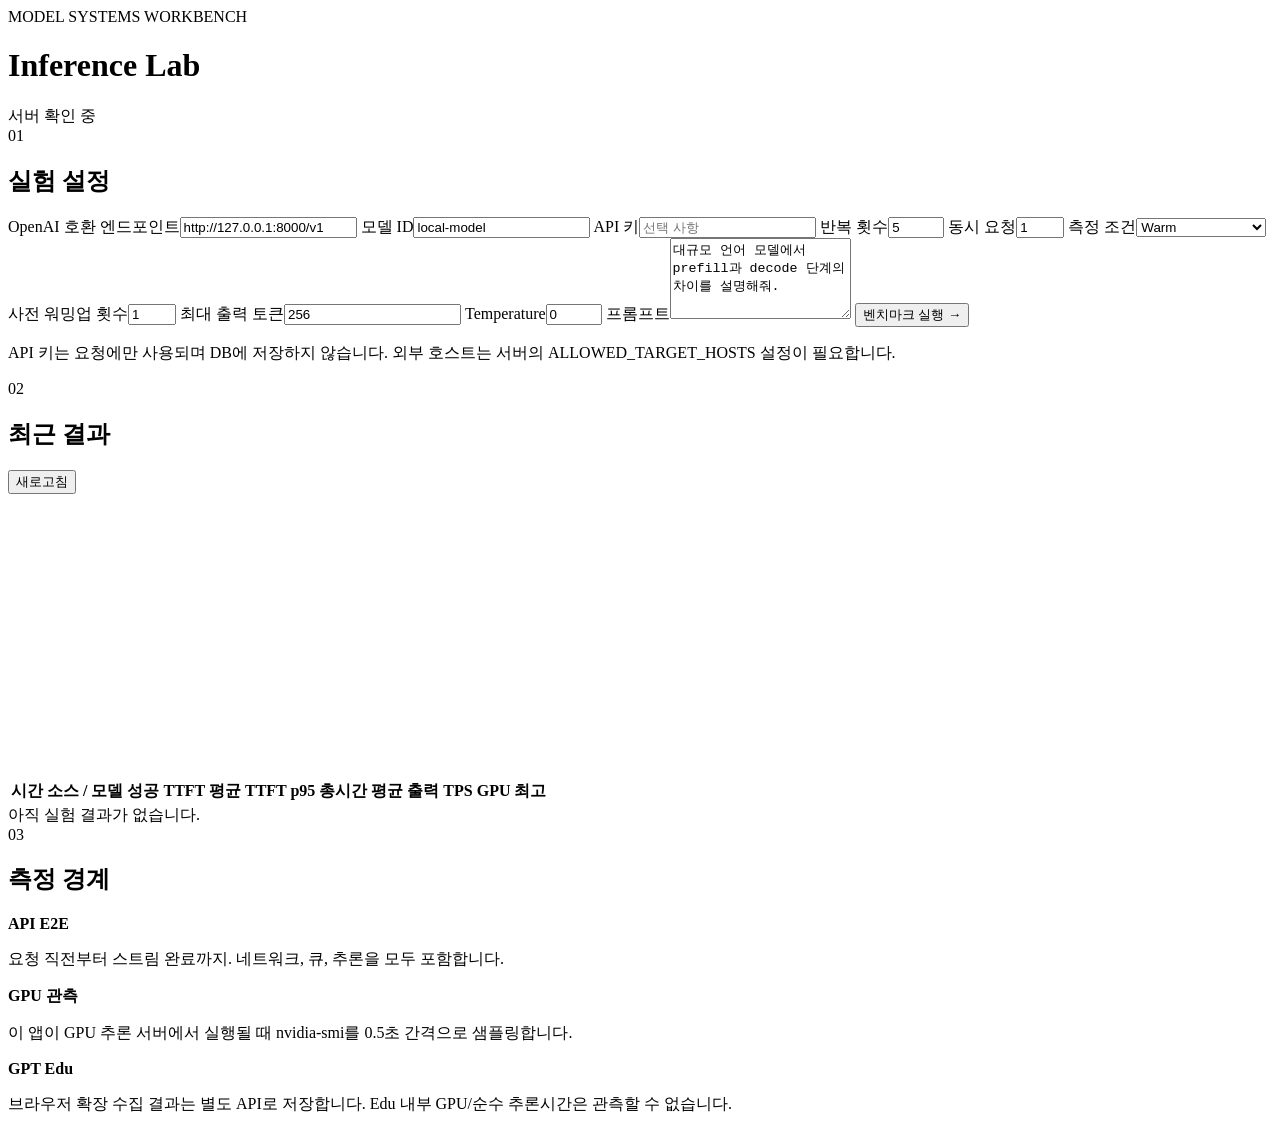
==== static/index.html @ e9cd61ca "Build LLM inference benchmark lab" ====
<!doctype html>
<html lang="ko">
<head>
  <meta charset="utf-8">
  <meta name="viewport" content="width=device-width,initial-scale=1">
  <title>Inference Lab</title>
  <link rel="stylesheet" href="/styles.css">
  <link rel="stylesheet" href="/details.css">
</head>
<body>
  <header>
    <div><span class="eyebrow">MODEL SYSTEMS WORKBENCH</span><h1>Inference Lab</h1></div>
    <div id="health" class="status">서버 확인 중</div>
  </header>
  <main>
    <section class="panel setup">
      <div class="section-title"><span>01</span><h2>실험 설정</h2></div>
      <form id="benchmark-form">
        <label class="wide">OpenAI 호환 엔드포인트<input name="endpoint" value="http://127.0.0.1:8000/v1" required></label>
        <label>모델 ID<input name="model" value="local-model" required></label>
        <label>API 키<input name="api_key" type="password" placeholder="선택 사항"></label>
        <label>반복 횟수<input name="iterations" type="number" value="5" min="1" max="100"></label>
        <label>동시 요청<input name="concurrency" type="number" value="1" min="1" max="32"></label>
        <label>측정 조건<select name="condition"><option value="warm">Warm</option><option value="cold">Cold / 모델 미로딩</option><option value="unspecified">미지정</option></select></label>
        <label>사전 워밍업 횟수<input name="warmup_iterations" type="number" value="1" min="0" max="10"></label>
        <label>최대 출력 토큰<input name="max_tokens" type="number" value="256" min="1"></label>
        <label>Temperature<input name="temperature" type="number" value="0" step="0.1" min="0" max="2"></label>
        <label class="wide">프롬프트<textarea name="prompt" rows="5" required>대규모 언어 모델에서 prefill과 decode 단계의 차이를 설명해줘.</textarea></label>
        <button id="run-button" type="submit">벤치마크 실행 <span>→</span></button>
      </form>
      <p class="hint">API 키는 요청에만 사용되며 DB에 저장하지 않습니다. 외부 호스트는 서버의 ALLOWED_TARGET_HOSTS 설정이 필요합니다.</p>
    </section>

    <section class="panel results">
      <div class="section-title"><span>02</span><h2>최근 결과</h2><button id="refresh" class="ghost">새로고침</button></div>
      <div id="metrics" class="metrics"></div>
      <canvas id="chart" width="1000" height="280" aria-label="TTFT와 총 지연시간 차트"></canvas>
      <div id="details" class="details"></div>
      <div class="table-wrap"><table><thead><tr><th>시간</th><th>소스 / 모델</th><th>성공</th><th>TTFT 평균</th><th>TTFT p95</th><th>총시간 평균</th><th>출력 TPS</th><th>GPU 최고</th></tr></thead><tbody id="runs"></tbody></table></div>
      <div id="empty" class="empty">아직 실험 결과가 없습니다.</div>
    </section>

    <section class="panel notes">
      <div class="section-title"><span>03</span><h2>측정 경계</h2></div>
      <div class="note-grid">
        <article><b>API E2E</b><p>요청 직전부터 스트림 완료까지. 네트워크, 큐, 추론을 모두 포함합니다.</p></article>
        <article><b>GPU 관측</b><p>이 앱이 GPU 추론 서버에서 실행될 때 nvidia-smi를 0.5초 간격으로 샘플링합니다.</p></article>
        <article><b>GPT Edu</b><p>브라우저 확장 수집 결과는 별도 API로 저장합니다. Edu 내부 GPU/순수 추론시간은 관측할 수 없습니다.</p></article>
      </div>
    </section>
  </main>
  <div id="toast" role="status"></div>
  <script src="/app.js"></script>
</body>
</html>
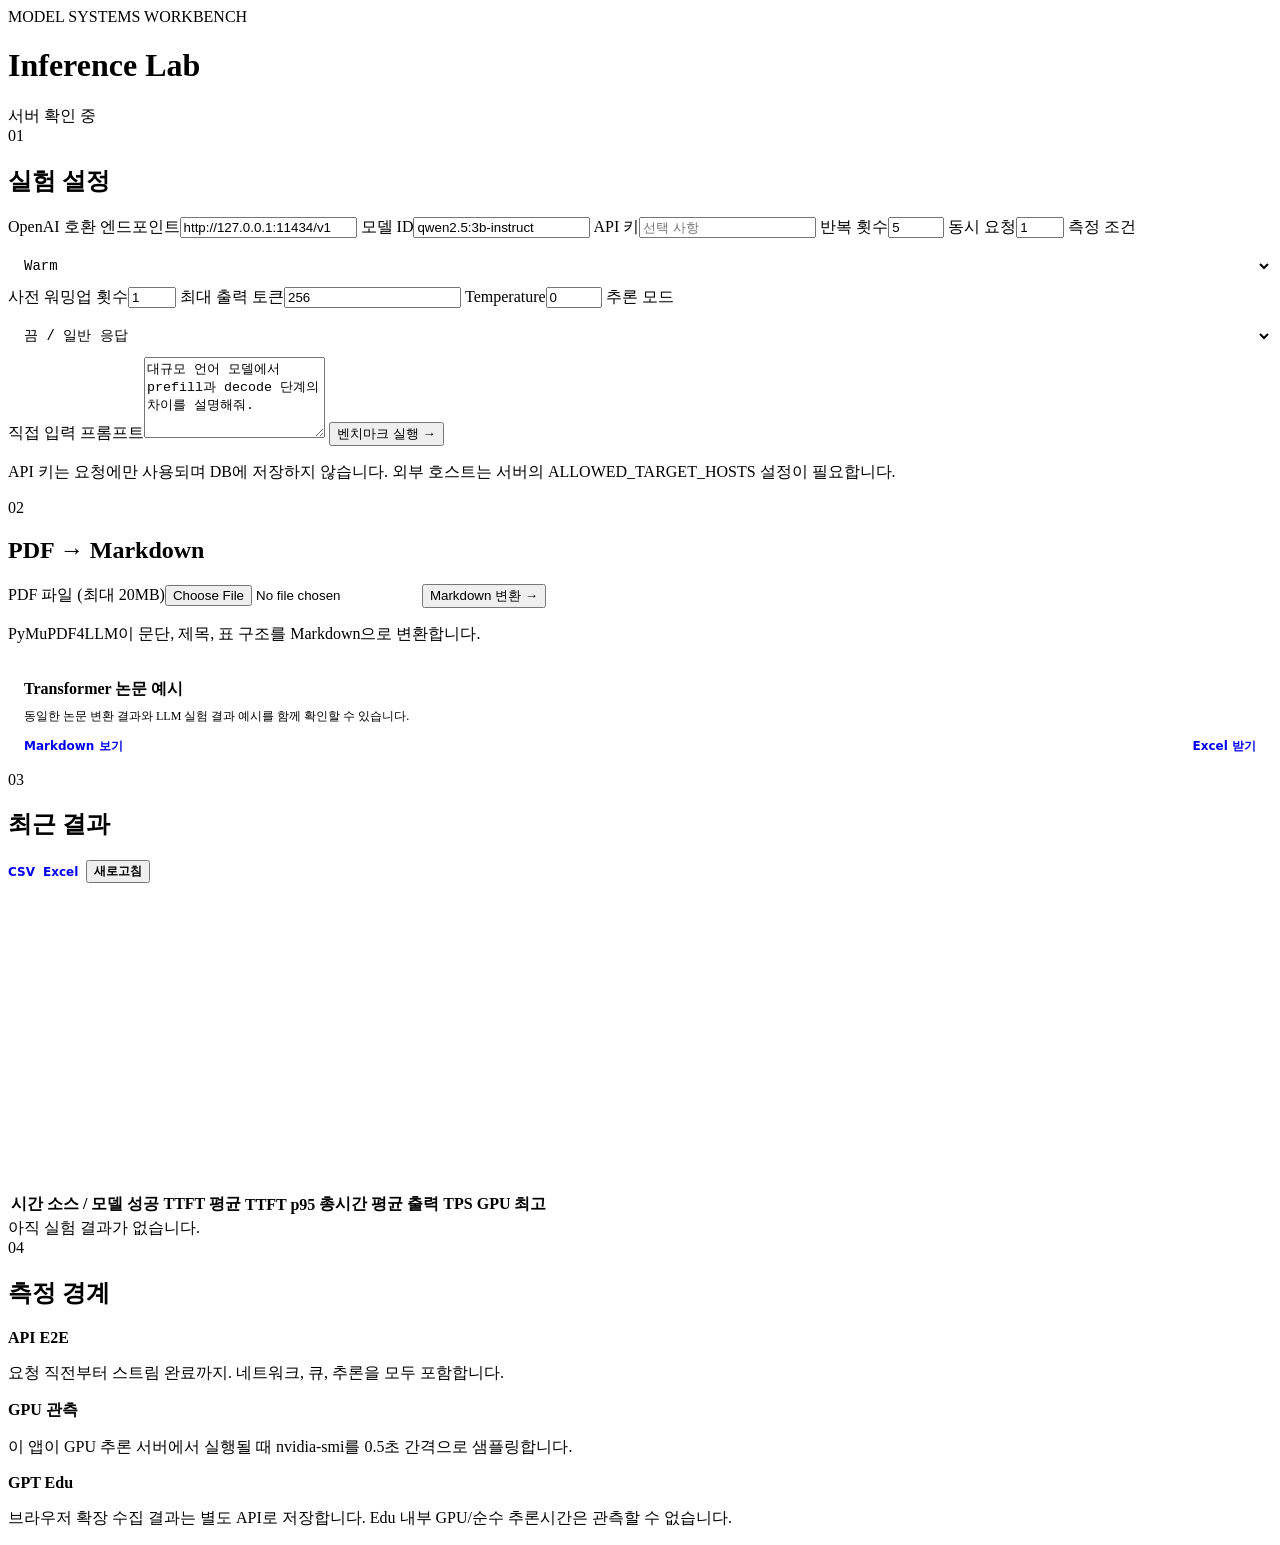
==== commit 9af7ffaa: "Add run exports PDF conversion and extension results" ====
--- a/static/index.html
+++ b/static/index.html
@@ -6,6 +6,9 @@
   <title>Inference Lab</title>
   <link rel="stylesheet" href="/styles.css">
   <link rel="stylesheet" href="/details.css">
+  <style>
+    select{display:block;width:100%;margin-top:7px;padding:12px;border:1px solid var(--line);background:#fff;color:var(--ink);font:14px ui-monospace,monospace}.setup,.converter,.notes{grid-column:1}.results{grid-column:2;grid-row:1/span 3}.single-column{grid-template-columns:1fr}.title-actions,.result-actions{display:flex;align-items:center;gap:8px}.title-actions{margin-left:auto}.ghost{display:inline-block;text-decoration:none;font:700 12px ui-sans-serif,system-ui}.title-actions .ghost,.result-actions .ghost{margin-left:0}.pdf-result{margin-top:18px}.result-actions{justify-content:space-between}.pdf-result pre{max-height:340px;overflow:auto;white-space:pre-wrap;background:#fff;border:1px solid var(--line);padding:14px;color:#33433d;font:12px/1.55 ui-monospace,monospace}.model-outputs{margin:24px 0}.model-outputs h3{font-size:14px}.model-outputs article{margin-top:10px}.model-outputs article>b{display:block;color:var(--muted);font:11px ui-monospace,monospace}.model-outputs pre{max-height:260px;overflow:auto;white-space:pre-wrap;background:#fff;border:1px solid var(--line);padding:14px;color:#273a34;font:13px/1.65 ui-monospace,monospace}.example-output{margin-top:18px;padding:16px;border-left:3px solid var(--accent);background:#fff}.example-output p{margin:7px 0 13px;color:var(--muted);font-size:12px;line-height:1.5}@media(max-width:900px){.setup,.converter,.results,.notes{grid-column:auto;grid-row:auto}}@media(max-width:520px){.section-title{align-items:flex-start;flex-wrap:wrap}.title-actions{width:100%;margin-left:0}}
+  </style>
 </head>
 <body>
   <header>
@@ -16,8 +19,8 @@
     <section class="panel setup">
       <div class="section-title"><span>01</span><h2>실험 설정</h2></div>
       <form id="benchmark-form">
-        <label class="wide">OpenAI 호환 엔드포인트<input name="endpoint" value="http://127.0.0.1:8000/v1" required></label>
-        <label>모델 ID<input name="model" value="local-model" required></label>
+        <label class="wide">OpenAI 호환 엔드포인트<input name="endpoint" value="http://127.0.0.1:11434/v1" required></label>
+        <label>모델 ID<input name="model" value="qwen2.5:3b-instruct" required></label>
         <label>API 키<input name="api_key" type="password" placeholder="선택 사항"></label>
         <label>반복 횟수<input name="iterations" type="number" value="5" min="1" max="100"></label>
         <label>동시 요청<input name="concurrency" type="number" value="1" min="1" max="32"></label>
@@ -25,23 +28,46 @@
         <label>사전 워밍업 횟수<input name="warmup_iterations" type="number" value="1" min="0" max="10"></label>
         <label>최대 출력 토큰<input name="max_tokens" type="number" value="256" min="1"></label>
         <label>Temperature<input name="temperature" type="number" value="0" step="0.1" min="0" max="2"></label>
-        <label class="wide">프롬프트<textarea name="prompt" rows="5" required>대규모 언어 모델에서 prefill과 decode 단계의 차이를 설명해줘.</textarea></label>
+        <label>추론 모드<select name="reasoning_effort"><option value="none">끔 / 일반 응답</option><option value="low">낮음</option><option value="medium">중간</option><option value="high">높음</option></select></label>
+        <label class="wide">직접 입력 프롬프트<textarea name="prompt" rows="5" required>대규모 언어 모델에서 prefill과 decode 단계의 차이를 설명해줘.</textarea></label>
         <button id="run-button" type="submit">벤치마크 실행 <span>→</span></button>
       </form>
       <p class="hint">API 키는 요청에만 사용되며 DB에 저장하지 않습니다. 외부 호스트는 서버의 ALLOWED_TARGET_HOSTS 설정이 필요합니다.</p>
     </section>
 
+    <section class="panel converter">
+      <div class="section-title"><span>02</span><h2>PDF → Markdown</h2></div>
+      <form id="pdf-form" class="single-column">
+        <label>PDF 파일 (최대 20MB)<input name="pdf" type="file" accept="application/pdf,.pdf" required></label>
+        <button id="convert-button" type="submit">Markdown 변환 <span>→</span></button>
+      </form>
+      <p class="hint">PyMuPDF4LLM이 문단, 제목, 표 구조를 Markdown으로 변환합니다.</p>
+      <div id="pdf-result" class="pdf-result" hidden>
+        <div class="result-actions"><b id="pdf-meta"></b><button id="download-md" class="ghost" type="button">.md 저장</button></div>
+        <pre id="markdown-preview"></pre>
+      </div>
+      <div class="example-output">
+        <b>Transformer 논문 예시</b>
+        <p>동일한 논문 변환 결과와 LLM 실험 결과 예시를 함께 확인할 수 있습니다.</p>
+        <div class="result-actions">
+          <a class="ghost" href="/api/examples/transformer-paper.md" target="_blank">Markdown 보기</a>
+          <a class="ghost" href="/api/examples/transformer-results.xlsx">Excel 받기</a>
+        </div>
+      </div>
+    </section>
+
     <section class="panel results">
-      <div class="section-title"><span>02</span><h2>최근 결과</h2><button id="refresh" class="ghost">새로고침</button></div>
+      <div class="section-title"><span>03</span><h2>최근 결과</h2><div class="title-actions"><a class="ghost" href="/api/runs.csv">CSV</a><a class="ghost" href="/api/runs.xlsx">Excel</a><button id="refresh" class="ghost">새로고침</button></div></div>
       <div id="metrics" class="metrics"></div>
       <canvas id="chart" width="1000" height="280" aria-label="TTFT와 총 지연시간 차트"></canvas>
       <div id="details" class="details"></div>
+      <div id="outputs" class="model-outputs"></div>
       <div class="table-wrap"><table><thead><tr><th>시간</th><th>소스 / 모델</th><th>성공</th><th>TTFT 평균</th><th>TTFT p95</th><th>총시간 평균</th><th>출력 TPS</th><th>GPU 최고</th></tr></thead><tbody id="runs"></tbody></table></div>
       <div id="empty" class="empty">아직 실험 결과가 없습니다.</div>
     </section>
 
     <section class="panel notes">
-      <div class="section-title"><span>03</span><h2>측정 경계</h2></div>
+      <div class="section-title"><span>04</span><h2>측정 경계</h2></div>
       <div class="note-grid">
         <article><b>API E2E</b><p>요청 직전부터 스트림 완료까지. 네트워크, 큐, 추론을 모두 포함합니다.</p></article>
         <article><b>GPU 관측</b><p>이 앱이 GPU 추론 서버에서 실행될 때 nvidia-smi를 0.5초 간격으로 샘플링합니다.</p></article>
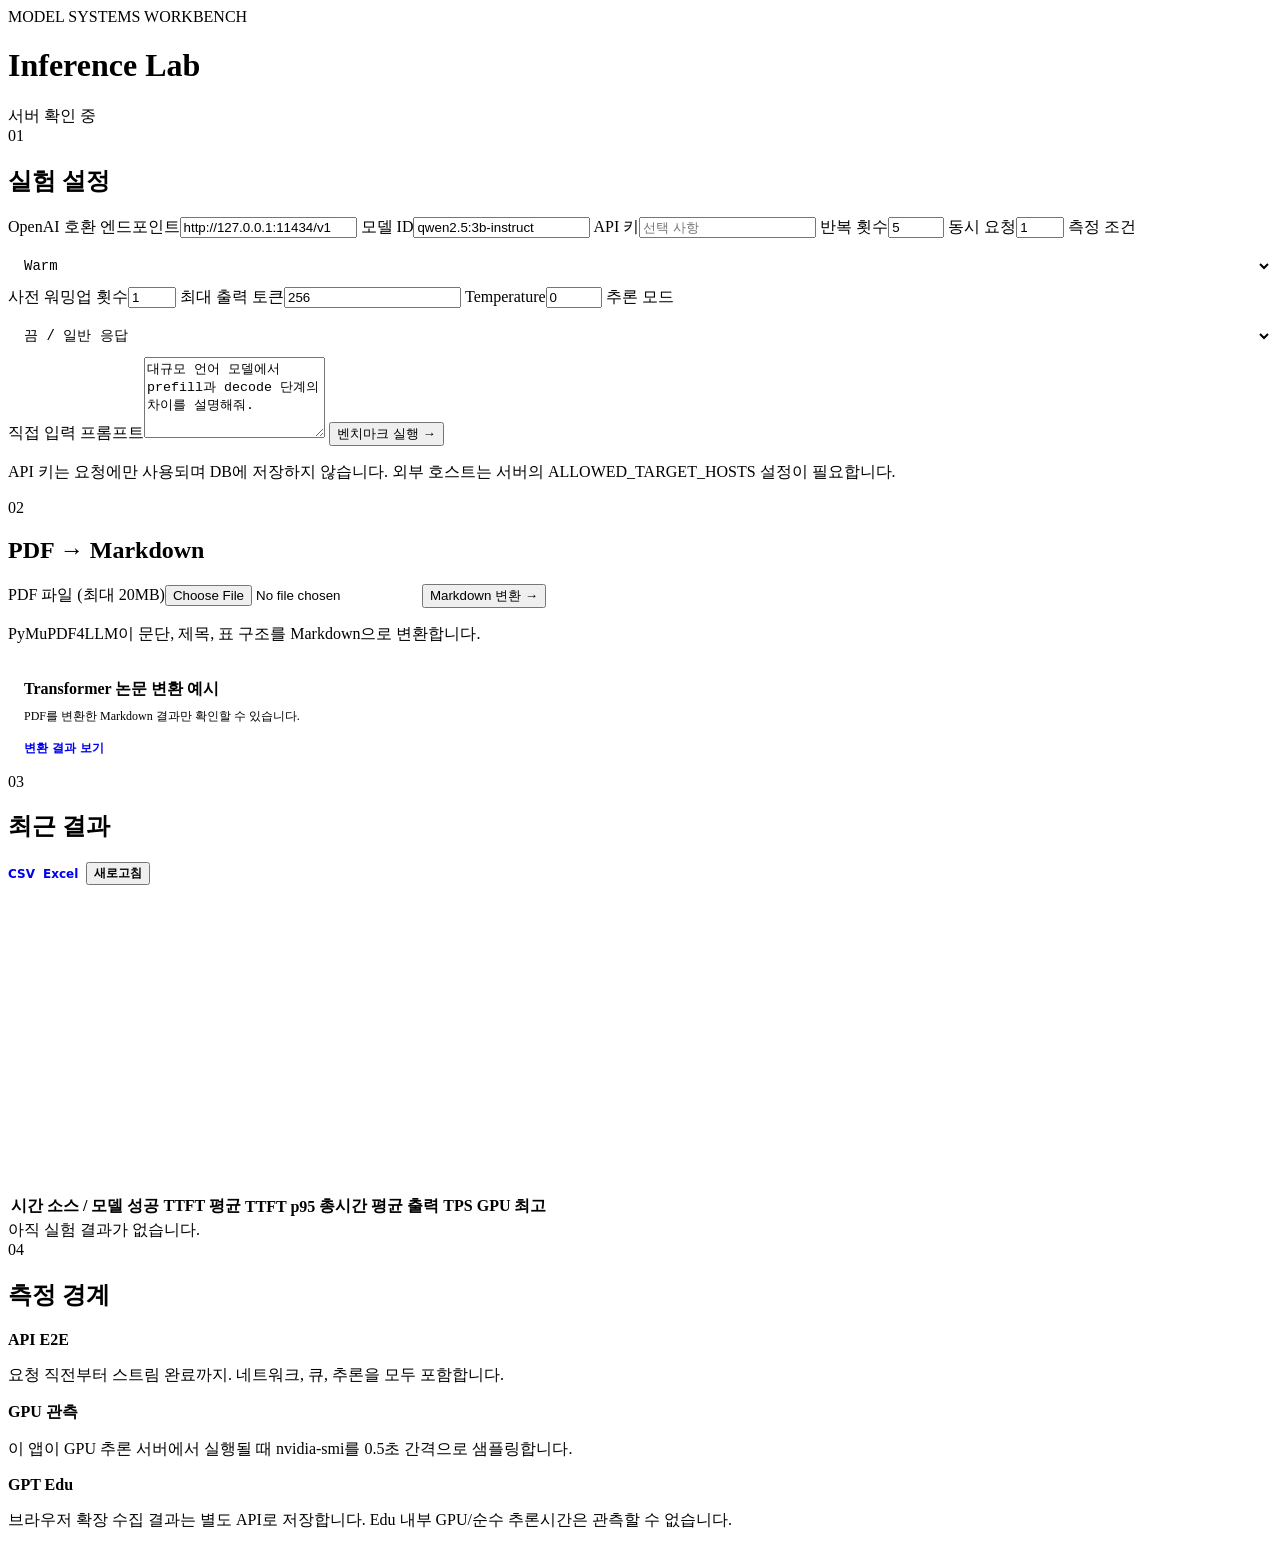
==== commit 3d899c56: "Add PDF prompt insertion and remove workbook example" ====
--- a/static/index.html
+++ b/static/index.html
@@ -7,7 +7,7 @@
   <link rel="stylesheet" href="/styles.css">
   <link rel="stylesheet" href="/details.css">
   <style>
-    select{display:block;width:100%;margin-top:7px;padding:12px;border:1px solid var(--line);background:#fff;color:var(--ink);font:14px ui-monospace,monospace}.setup,.converter,.notes{grid-column:1}.results{grid-column:2;grid-row:1/span 3}.single-column{grid-template-columns:1fr}.title-actions,.result-actions{display:flex;align-items:center;gap:8px}.title-actions{margin-left:auto}.ghost{display:inline-block;text-decoration:none;font:700 12px ui-sans-serif,system-ui}.title-actions .ghost,.result-actions .ghost{margin-left:0}.pdf-result{margin-top:18px}.result-actions{justify-content:space-between}.pdf-result pre{max-height:340px;overflow:auto;white-space:pre-wrap;background:#fff;border:1px solid var(--line);padding:14px;color:#33433d;font:12px/1.55 ui-monospace,monospace}.model-outputs{margin:24px 0}.model-outputs h3{font-size:14px}.model-outputs article{margin-top:10px}.model-outputs article>b{display:block;color:var(--muted);font:11px ui-monospace,monospace}.model-outputs pre{max-height:260px;overflow:auto;white-space:pre-wrap;background:#fff;border:1px solid var(--line);padding:14px;color:#273a34;font:13px/1.65 ui-monospace,monospace}.example-output{margin-top:18px;padding:16px;border-left:3px solid var(--accent);background:#fff}.example-output p{margin:7px 0 13px;color:var(--muted);font-size:12px;line-height:1.5}@media(max-width:900px){.setup,.converter,.results,.notes{grid-column:auto;grid-row:auto}}@media(max-width:520px){.section-title{align-items:flex-start;flex-wrap:wrap}.title-actions{width:100%;margin-left:0}}
+    select{display:block;width:100%;margin-top:7px;padding:12px;border:1px solid var(--line);background:#fff;color:var(--ink);font:14px ui-monospace,monospace}.setup,.converter,.notes{grid-column:1}.results{grid-column:2;grid-row:1/span 3}.single-column{grid-template-columns:1fr}.title-actions,.result-actions,.output-actions{display:flex;align-items:center;gap:8px}.title-actions{margin-left:auto}.ghost{display:inline-block;text-decoration:none;font:700 12px ui-sans-serif,system-ui}.title-actions .ghost,.result-actions .ghost{margin-left:0}.pdf-result{margin-top:18px}.result-actions{justify-content:space-between}.pdf-result pre{max-height:340px;overflow:auto;white-space:pre-wrap;background:#fff;border:1px solid var(--line);padding:14px;color:#33433d;font:12px/1.55 ui-monospace,monospace}.model-outputs{margin:24px 0}.model-outputs h3{font-size:14px}.model-outputs article{margin-top:10px}.model-outputs article>b{display:block;color:var(--muted);font:11px ui-monospace,monospace}.model-outputs pre{max-height:260px;overflow:auto;white-space:pre-wrap;background:#fff;border:1px solid var(--line);padding:14px;color:#273a34;font:13px/1.65 ui-monospace,monospace}.example-output{margin-top:18px;padding:16px;border-left:3px solid var(--accent);background:#fff}.example-output p{margin:7px 0 13px;color:var(--muted);font-size:12px;line-height:1.5}@media(max-width:900px){.setup,.converter,.results,.notes{grid-column:auto;grid-row:auto}}@media(max-width:520px){.section-title{align-items:flex-start;flex-wrap:wrap}.title-actions{width:100%;margin-left:0}}
   </style>
 </head>
 <body>
@@ -43,16 +43,13 @@
       </form>
       <p class="hint">PyMuPDF4LLM이 문단, 제목, 표 구조를 Markdown으로 변환합니다.</p>
       <div id="pdf-result" class="pdf-result" hidden>
-        <div class="result-actions"><b id="pdf-meta"></b><button id="download-md" class="ghost" type="button">.md 저장</button></div>
+        <div class="result-actions"><b id="pdf-meta"></b><div class="output-actions"><button id="use-md" class="ghost" type="button">프롬프트에 넣기</button><button id="download-md" class="ghost" type="button">.md 저장</button></div></div>
         <pre id="markdown-preview"></pre>
       </div>
       <div class="example-output">
-        <b>Transformer 논문 예시</b>
-        <p>동일한 논문 변환 결과와 LLM 실험 결과 예시를 함께 확인할 수 있습니다.</p>
-        <div class="result-actions">
-          <a class="ghost" href="/api/examples/transformer-paper.md" target="_blank">Markdown 보기</a>
-          <a class="ghost" href="/api/examples/transformer-results.xlsx">Excel 받기</a>
-        </div>
+        <b>Transformer 논문 변환 예시</b>
+        <p>PDF를 변환한 Markdown 결과만 확인할 수 있습니다.</p>
+        <a class="ghost" href="/api/examples/transformer-paper.md" target="_blank">변환 결과 보기</a>
       </div>
     </section>
 
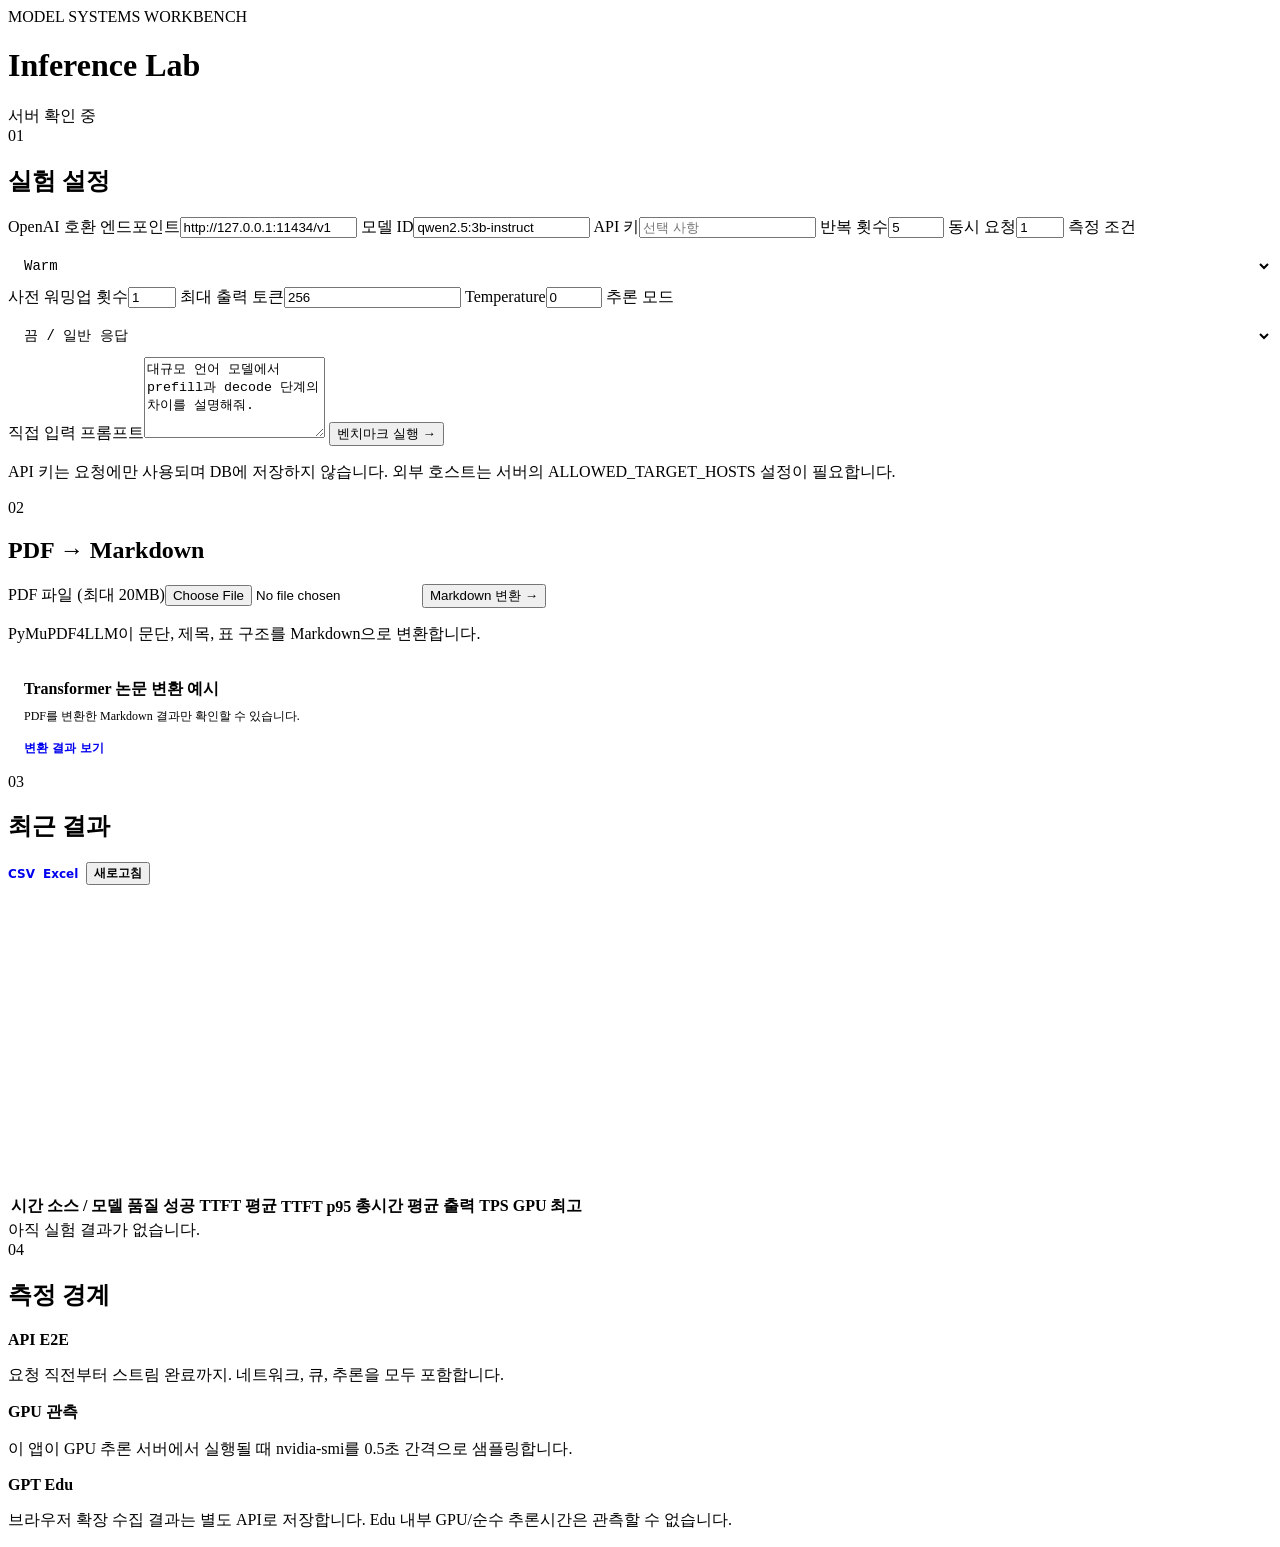
==== commit 72aef0f8: "Add manual response quality ratings" ====
--- a/static/index.html
+++ b/static/index.html
@@ -7,7 +7,7 @@
   <link rel="stylesheet" href="/styles.css">
   <link rel="stylesheet" href="/details.css">
   <style>
-    select{display:block;width:100%;margin-top:7px;padding:12px;border:1px solid var(--line);background:#fff;color:var(--ink);font:14px ui-monospace,monospace}.setup,.converter,.notes{grid-column:1}.results{grid-column:2;grid-row:1/span 3}.single-column{grid-template-columns:1fr}.title-actions,.result-actions,.output-actions{display:flex;align-items:center;gap:8px}.title-actions{margin-left:auto}.ghost{display:inline-block;text-decoration:none;font:700 12px ui-sans-serif,system-ui}.title-actions .ghost,.result-actions .ghost{margin-left:0}.pdf-result{margin-top:18px}.result-actions{justify-content:space-between}.pdf-result pre{max-height:340px;overflow:auto;white-space:pre-wrap;background:#fff;border:1px solid var(--line);padding:14px;color:#33433d;font:12px/1.55 ui-monospace,monospace}.model-outputs{margin:24px 0}.model-outputs h3{font-size:14px}.model-outputs article{margin-top:10px}.model-outputs article>b{display:block;color:var(--muted);font:11px ui-monospace,monospace}.model-outputs pre{max-height:260px;overflow:auto;white-space:pre-wrap;background:#fff;border:1px solid var(--line);padding:14px;color:#273a34;font:13px/1.65 ui-monospace,monospace}.example-output{margin-top:18px;padding:16px;border-left:3px solid var(--accent);background:#fff}.example-output p{margin:7px 0 13px;color:var(--muted);font-size:12px;line-height:1.5}@media(max-width:900px){.setup,.converter,.results,.notes{grid-column:auto;grid-row:auto}}@media(max-width:520px){.section-title{align-items:flex-start;flex-wrap:wrap}.title-actions{width:100%;margin-left:0}}
+    select{display:block;width:100%;margin-top:7px;padding:12px;border:1px solid var(--line);background:#fff;color:var(--ink);font:14px ui-monospace,monospace}.setup,.converter,.notes{grid-column:1}.results{grid-column:2;grid-row:1/span 3}.single-column{grid-template-columns:1fr}.title-actions,.result-actions,.output-actions{display:flex;align-items:center;gap:8px}.title-actions{margin-left:auto}.ghost{display:inline-block;text-decoration:none;font:700 12px ui-sans-serif,system-ui}.title-actions .ghost,.result-actions .ghost{margin-left:0}.pdf-result{margin-top:18px}.result-actions{justify-content:space-between}.pdf-result pre{max-height:340px;overflow:auto;white-space:pre-wrap;background:#fff;border:1px solid var(--line);padding:14px;color:#33433d;font:12px/1.55 ui-monospace,monospace}.model-outputs{margin:24px 0}.model-outputs h3{font-size:14px}.model-outputs details{margin-top:10px;border:1px solid var(--line);background:#fff}.model-outputs summary{padding:11px 14px;cursor:pointer;color:var(--muted);font:11px ui-monospace,monospace}.model-outputs pre{max-height:260px;overflow:auto;white-space:pre-wrap;border-top:1px solid var(--line);margin:0;padding:14px;color:#273a34;font:13px/1.65 ui-monospace,monospace}.quality-editor{display:grid;grid-template-columns:repeat(3,1fr);gap:8px;padding:12px;border-top:1px solid var(--line);background:#f7f6f0}.quality-editor select{padding:8px}.quality-editor textarea{grid-column:1/-1;min-height:58px}.quality-editor button{grid-column:1/-1;padding:10px}.example-output{margin-top:18px;padding:16px;border-left:3px solid var(--accent);background:#fff}.example-output p{margin:7px 0 13px;color:var(--muted);font-size:12px;line-height:1.5}@media(max-width:900px){.setup,.converter,.results,.notes{grid-column:auto;grid-row:auto}}@media(max-width:520px){.section-title{align-items:flex-start;flex-wrap:wrap}.title-actions{width:100%;margin-left:0}.quality-editor{grid-template-columns:1fr}}
   </style>
 </head>
 <body>
@@ -59,7 +59,7 @@
       <canvas id="chart" width="1000" height="280" aria-label="TTFT와 총 지연시간 차트"></canvas>
       <div id="details" class="details"></div>
       <div id="outputs" class="model-outputs"></div>
-      <div class="table-wrap"><table><thead><tr><th>시간</th><th>소스 / 모델</th><th>성공</th><th>TTFT 평균</th><th>TTFT p95</th><th>총시간 평균</th><th>출력 TPS</th><th>GPU 최고</th></tr></thead><tbody id="runs"></tbody></table></div>
+      <div class="table-wrap"><table><thead><tr><th>시간</th><th>소스 / 모델</th><th>품질</th><th>성공</th><th>TTFT 평균</th><th>TTFT p95</th><th>총시간 평균</th><th>출력 TPS</th><th>GPU 최고</th></tr></thead><tbody id="runs"></tbody></table></div>
       <div id="empty" class="empty">아직 실험 결과가 없습니다.</div>
     </section>
 
